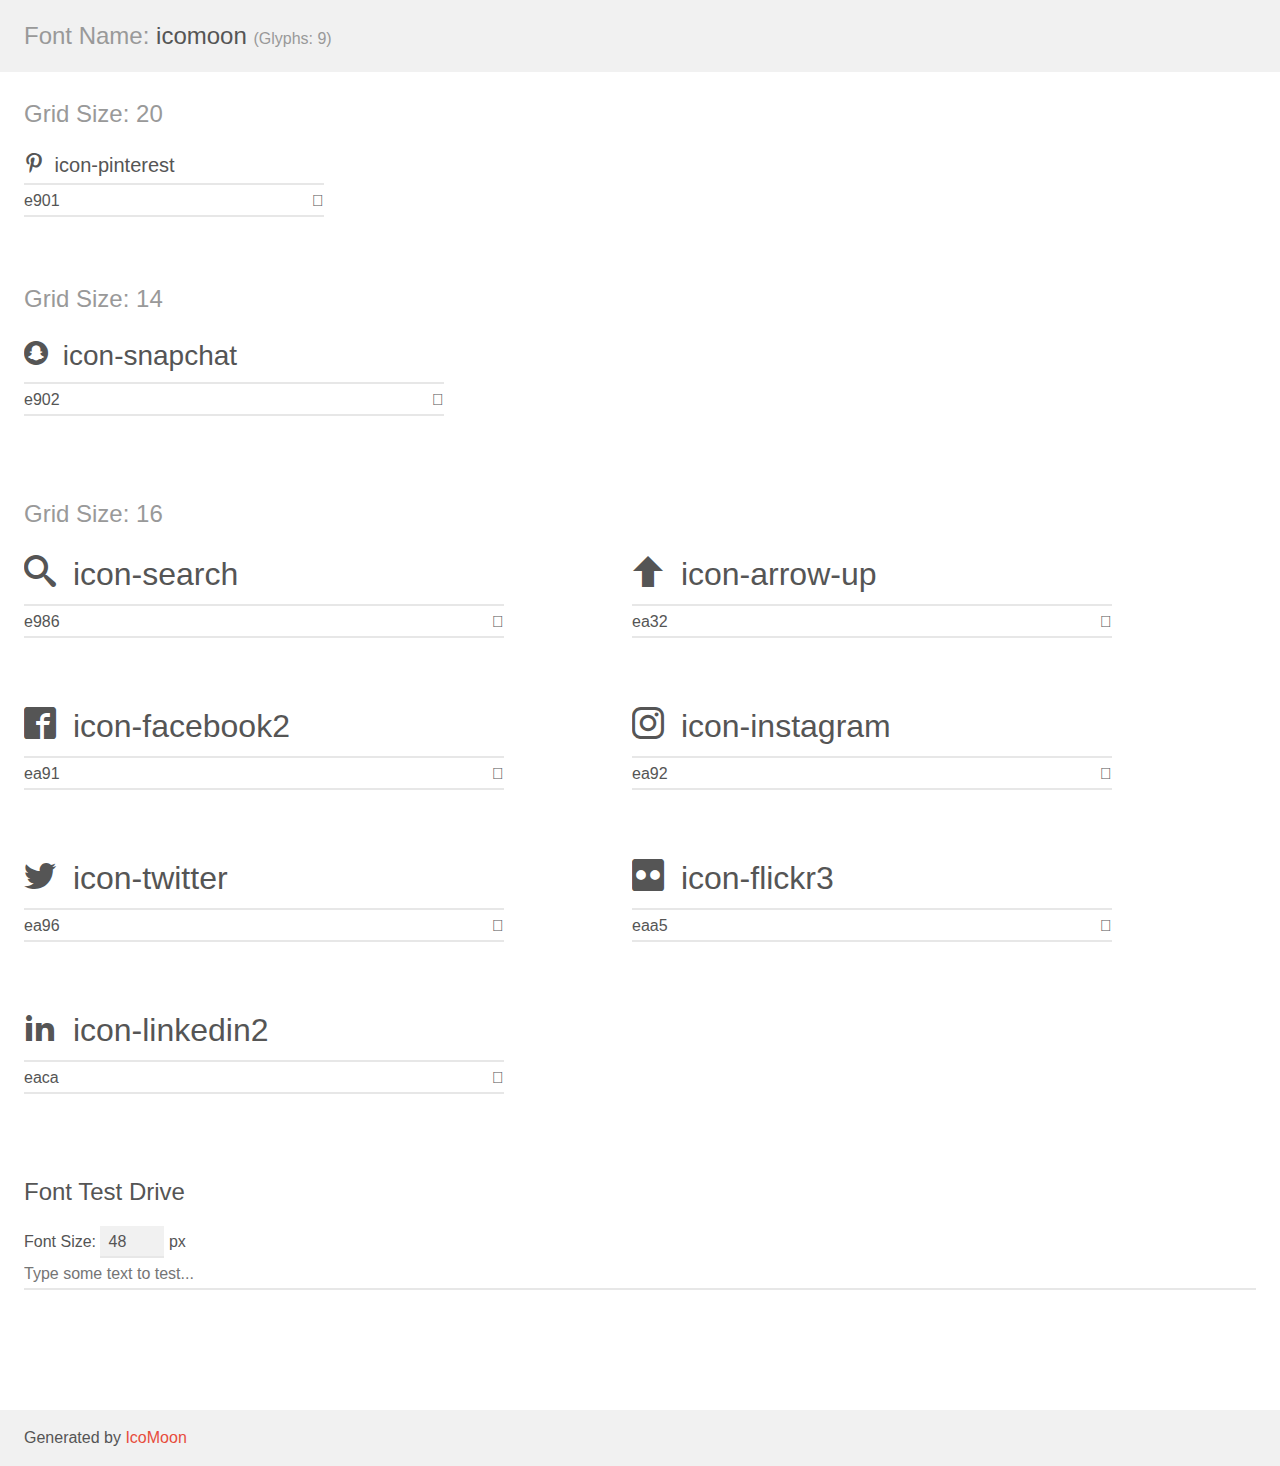
==== asects/icons/demo.html @ 74866194 "homework43" ====
<!doctype html>
<html>
<head>
    <meta charset="utf-8">
    <title>IcoMoon Demo</title>
    <meta name="description" content="An Icon Font Generated By IcoMoon.io">
    <meta name="viewport" content="width=device-width, initial-scale=1">
    <link rel="stylesheet" href="demo-files/demo.css">
    <link rel="stylesheet" href="style.css"></head>
<body>
    <div class="bgc1 clearfix">
        <h1 class="mhmm mvm"><span class="fgc1">Font Name:</span> icomoon <small class="fgc1">(Glyphs:&nbsp;9)</small></h1>
    </div>
    <div class="clearfix mhl ptl">
        <h1 class="mvm mtn fgc1">Grid Size: 20</h1>
        <div class="glyph fs1">
            <div class="clearfix bshadow0 pbs">
                <span class="icon-pinterest"></span>
                <span class="mls"> icon-pinterest</span>
            </div>
            <fieldset class="fs0 size1of1 clearfix hidden-false">
                <input type="text" readonly value="e901" class="unit size1of2" />
                <input type="text" maxlength="1" readonly value="&#xe901;" class="unitRight size1of2 talign-right" />
            </fieldset>
            <div class="fs0 bshadow0 clearfix hidden-true">
                <span class="unit pvs fgc1">liga: </span>
                <input type="text" readonly value="" class="liga unitRight" />
            </div>
        </div>
    </div>
    <div class="clearfix mhl ptl">
        <h1 class="mvm mtn fgc1">Grid Size: 14</h1>
        <div class="glyph fs2">
            <div class="clearfix bshadow0 pbs">
                <span class="icon-snapchat"></span>
                <span class="mls"> icon-snapchat</span>
            </div>
            <fieldset class="fs0 size1of1 clearfix hidden-false">
                <input type="text" readonly value="e902" class="unit size1of2" />
                <input type="text" maxlength="1" readonly value="&#xe902;" class="unitRight size1of2 talign-right" />
            </fieldset>
            <div class="fs0 bshadow0 clearfix hidden-true">
                <span class="unit pvs fgc1">liga: </span>
                <input type="text" readonly value="" class="liga unitRight" />
            </div>
        </div>
    </div>
    <div class="clearfix mhl ptl">
        <h1 class="mvm mtn fgc1">Grid Size: 16</h1>
        <div class="glyph fs3">
            <div class="clearfix bshadow0 pbs">
                <span class="icon-search"></span>
                <span class="mls"> icon-search</span>
            </div>
            <fieldset class="fs0 size1of1 clearfix hidden-false">
                <input type="text" readonly value="e986" class="unit size1of2" />
                <input type="text" maxlength="1" readonly value="&#xe986;" class="unitRight size1of2 talign-right" />
            </fieldset>
            <div class="fs0 bshadow0 clearfix hidden-true">
                <span class="unit pvs fgc1">liga: </span>
                <input type="text" readonly value="search, magnifier" class="liga unitRight" />
            </div>
        </div>
        <div class="glyph fs3">
            <div class="clearfix bshadow0 pbs">
                <span class="icon-arrow-up"></span>
                <span class="mls"> icon-arrow-up</span>
            </div>
            <fieldset class="fs0 size1of1 clearfix hidden-false">
                <input type="text" readonly value="ea32" class="unit size1of2" />
                <input type="text" maxlength="1" readonly value="&#xea32;" class="unitRight size1of2 talign-right" />
            </fieldset>
            <div class="fs0 bshadow0 clearfix hidden-true">
                <span class="unit pvs fgc1">liga: </span>
                <input type="text" readonly value="arrow-up, up" class="liga unitRight" />
            </div>
        </div>
        <div class="glyph fs3">
            <div class="clearfix bshadow0 pbs">
                <span class="icon-facebook2"></span>
                <span class="mls"> icon-facebook2</span>
            </div>
            <fieldset class="fs0 size1of1 clearfix hidden-false">
                <input type="text" readonly value="ea91" class="unit size1of2" />
                <input type="text" maxlength="1" readonly value="&#xea91;" class="unitRight size1of2 talign-right" />
            </fieldset>
            <div class="fs0 bshadow0 clearfix hidden-true">
                <span class="unit pvs fgc1">liga: </span>
                <input type="text" readonly value="facebook2, brand11" class="liga unitRight" />
            </div>
        </div>
        <div class="glyph fs3">
            <div class="clearfix bshadow0 pbs">
                <span class="icon-instagram"></span>
                <span class="mls"> icon-instagram</span>
            </div>
            <fieldset class="fs0 size1of1 clearfix hidden-false">
                <input type="text" readonly value="ea92" class="unit size1of2" />
                <input type="text" maxlength="1" readonly value="&#xea92;" class="unitRight size1of2 talign-right" />
            </fieldset>
            <div class="fs0 bshadow0 clearfix hidden-true">
                <span class="unit pvs fgc1">liga: </span>
                <input type="text" readonly value="instagram, brand12" class="liga unitRight" />
            </div>
        </div>
        <div class="glyph fs3">
            <div class="clearfix bshadow0 pbs">
                <span class="icon-twitter"></span>
                <span class="mls"> icon-twitter</span>
            </div>
            <fieldset class="fs0 size1of1 clearfix hidden-false">
                <input type="text" readonly value="ea96" class="unit size1of2" />
                <input type="text" maxlength="1" readonly value="&#xea96;" class="unitRight size1of2 talign-right" />
            </fieldset>
            <div class="fs0 bshadow0 clearfix hidden-true">
                <span class="unit pvs fgc1">liga: </span>
                <input type="text" readonly value="twitter, brand16" class="liga unitRight" />
            </div>
        </div>
        <div class="glyph fs3">
            <div class="clearfix bshadow0 pbs">
                <span class="icon-flickr3"></span>
                <span class="mls"> icon-flickr3</span>
            </div>
            <fieldset class="fs0 size1of1 clearfix hidden-false">
                <input type="text" readonly value="eaa5" class="unit size1of2" />
                <input type="text" maxlength="1" readonly value="&#xeaa5;" class="unitRight size1of2 talign-right" />
            </fieldset>
            <div class="fs0 bshadow0 clearfix hidden-true">
                <span class="unit pvs fgc1">liga: </span>
                <input type="text" readonly value="flickr3, brand29" class="liga unitRight" />
            </div>
        </div>
        <div class="glyph fs3">
            <div class="clearfix bshadow0 pbs">
                <span class="icon-linkedin2"></span>
                <span class="mls"> icon-linkedin2</span>
            </div>
            <fieldset class="fs0 size1of1 clearfix hidden-false">
                <input type="text" readonly value="eaca" class="unit size1of2" />
                <input type="text" maxlength="1" readonly value="&#xeaca;" class="unitRight size1of2 talign-right" />
            </fieldset>
            <div class="fs0 bshadow0 clearfix hidden-true">
                <span class="unit pvs fgc1">liga: </span>
                <input type="text" readonly value="linkedin2, brand65" class="liga unitRight" />
            </div>
        </div>
    </div>

    <!--[if gt IE 8]><!-->
    <div class="mhl clearfix mbl">
        <h1>Font Test Drive</h1>
        <label>
            Font Size: <input id="fontSize" type="number" class="textbox0 mbm"
            min="8" value="48" />
            px
        </label>
        <input id="testText" type="text" class="phl size1of1 mvl"
        placeholder="Type some text to test..." value=""/>
        <div id="testDrive" class="icon-" style="font-family: icomoon">&nbsp;
        </div>
    </div>
    <!--<![endif]-->
    <div class="bgc1 clearfix">
        <p class="mhl">Generated by <a href="https://icomoon.io/app">IcoMoon</a></p>
    </div>

    <script src="demo-files/demo.js"></script>
</body>
</html>
---- asects/icons/demo-files/demo.css ----
body {
  padding: 0;
  margin: 0;
  font-family: sans-serif;
  font-size: 1em;
  line-height: 1.5;
  color: #555;
  background: #fff;
}
h1 {
  font-size: 1.5em;
  font-weight: normal;
}
small {
  font-size: .66666667em;
}
a {
  color: #e74c3c;
  text-decoration: none;
}
a:hover, a:focus {
  box-shadow: 0 1px #e74c3c;
}
.bshadow0, input {
  box-shadow: inset 0 -2px #e7e7e7;
}
input:hover {
  box-shadow: inset 0 -2px #ccc;
}
input, fieldset {
  font-family: sans-serif;
  font-size: 1em;
  margin: 0;
  padding: 0;
  border: 0;
}
input {
  color: inherit;
  line-height: 1.5;
  height: 1.5em;
  padding: .25em 0;
}
input:focus {
  outline: none;
  box-shadow: inset 0 -2px #449fdb;
}
.glyph {
  font-size: 16px;
  width: 15em;
  padding-bottom: 1em;
  margin-right: 4em;
  margin-bottom: 1em;
  float: left;
  overflow: hidden;
}
.liga {
  width: 80%;
  width: calc(100% - 2.5em);
}
.talign-right {
  text-align: right;
}
.talign-center {
  text-align: center;
}
.bgc1 {
  background: #f1f1f1;
}
.fgc1 {
  color: #999;
}
.fgc0 {
  color: #000;
}
p {
  margin-top: 1em;
  margin-bottom: 1em;
}
.mvm {
  margin-top: .75em;
  margin-bottom: .75em;
}
.mtn {
  margin-top: 0;
}
.mtl, .mal {
  margin-top: 1.5em;
}
.mbl, .mal {
  margin-bottom: 1.5em;
}
.mal, .mhl {
  margin-left: 1.5em;
  margin-right: 1.5em;
}
.mhmm {
  margin-left: 1em;
  margin-right: 1em;
}
.mls {
  margin-left: .25em;
}
.ptl {
  padding-top: 1.5em;
}
.pbs, .pvs {
  padding-bottom: .25em;
}
.pvs, .pts {
  padding-top: .25em;
}
.unit {
  float: left;
}
.unitRight {
  float: right;
}
.size1of2 {
  width: 50%;
}
.size1of1 {
  width: 100%;
}
.clearfix:before, .clearfix:after {
  content: " ";
  display: table;
}
.clearfix:after {
  clear: both;
}
.hidden-true {
  display: none;
}
.textbox0 {
  width: 3em;
  background: #f1f1f1;
  padding: .25em .5em;
  line-height: 1.5;
  height: 1.5em;
}
#testDrive {
  display: block;
  padding-top: 24px;
  line-height: 1.5;
}
.fs0 {
  font-size: 16px;
}
.fs1 {
  font-size: 20px;
}
.fs2 {
  font-size: 28px;
}
.fs3 {
  font-size: 32px;
}
---- asects/icons/style.css ----
@font-face {
  font-family: 'icomoon';
  src:  url('fonts/icomoon.eot?3r41i3');
  src:  url('fonts/icomoon.eot?3r41i3#iefix') format('embedded-opentype'),
    url('fonts/icomoon.ttf?3r41i3') format('truetype'),
    url('fonts/icomoon.woff?3r41i3') format('woff'),
    url('fonts/icomoon.svg?3r41i3#icomoon') format('svg');
  font-weight: normal;
  font-style: normal;
  font-display: block;
}

[class^="icon-"], [class*=" icon-"] {
  /* use !important to prevent issues with browser extensions that change fonts */
  font-family: 'icomoon' !important;
  speak: never;
  font-style: normal;
  font-weight: normal;
  font-variant: normal;
  text-transform: none;
  line-height: 1;

  /* Better Font Rendering =========== */
  -webkit-font-smoothing: antialiased;
  -moz-osx-font-smoothing: grayscale;
}

.icon-pinterest:before {
  content: "\e901";
}
.icon-snapchat:before {
  content: "\e902";
}
.icon-search:before {
  content: "\e986";
}
.icon-arrow-up:before {
  content: "\ea32";
}
.icon-facebook2:before {
  content: "\ea91";
}
.icon-instagram:before {
  content: "\ea92";
}
.icon-twitter:before {
  content: "\ea96";
}
.icon-flickr3:before {
  content: "\eaa5";
}
.icon-linkedin2:before {
  content: "\eaca";
}
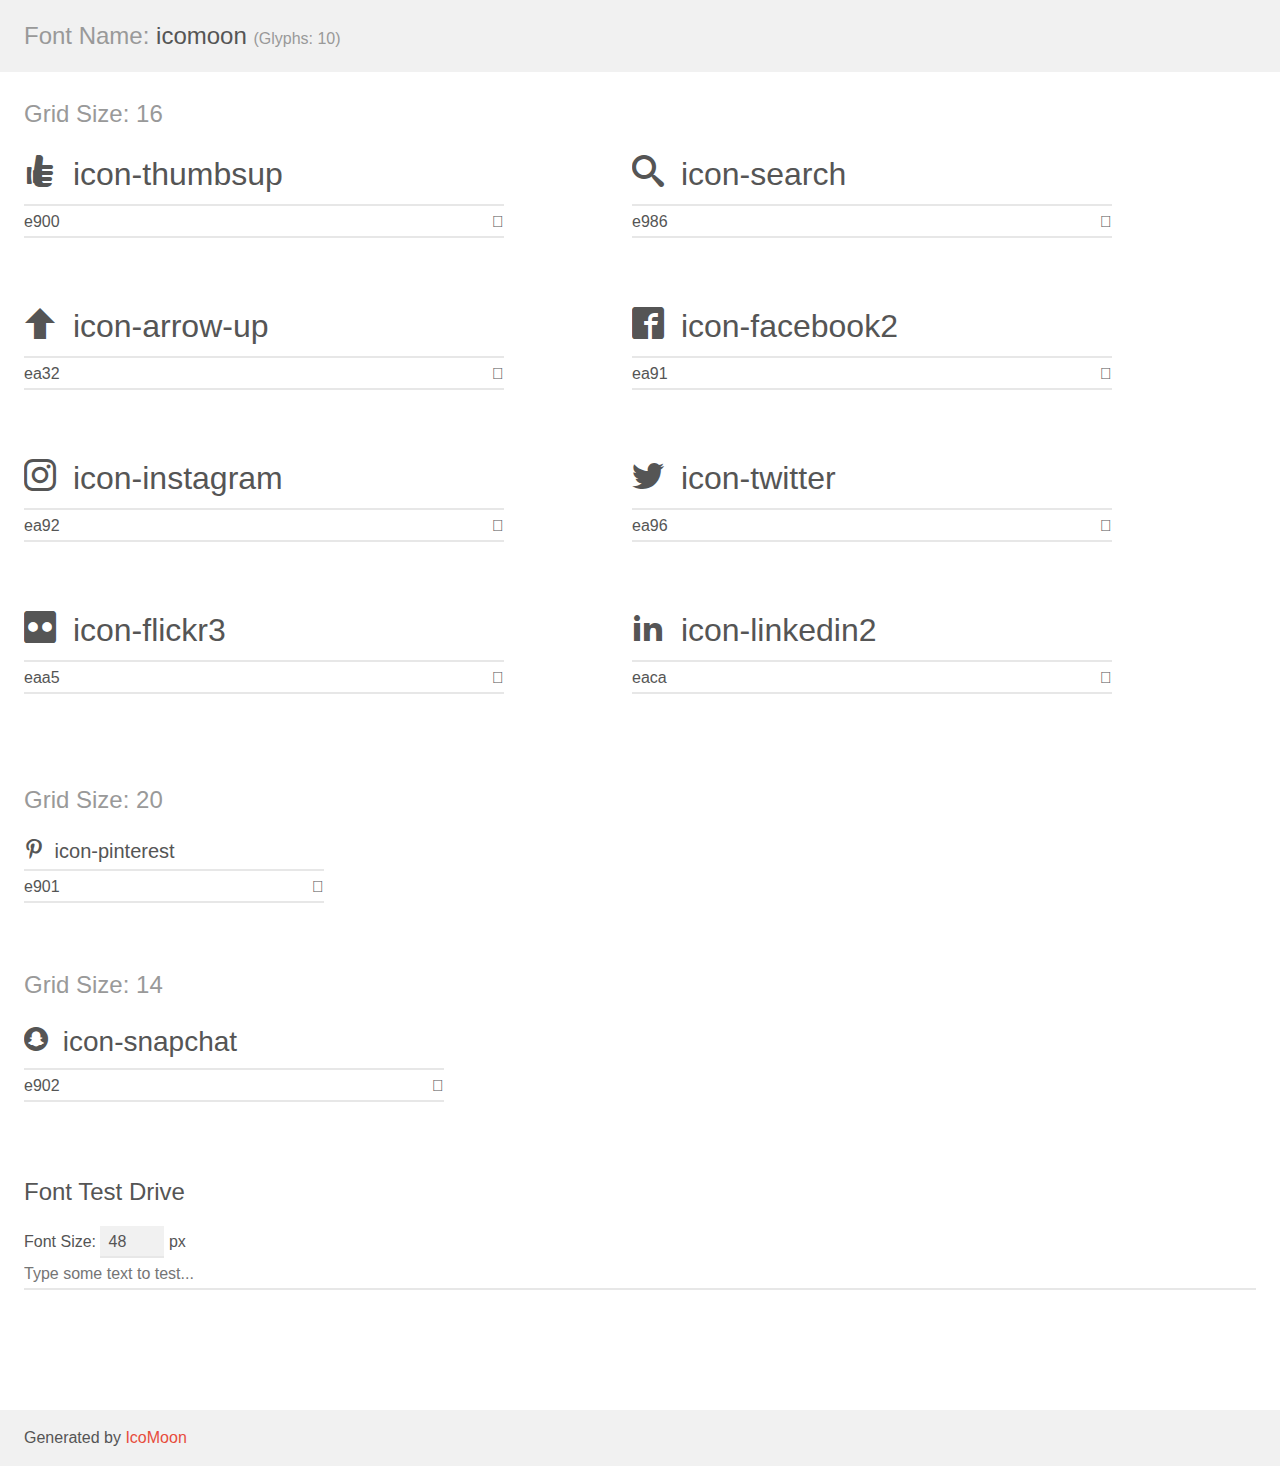
==== commit f371eaf9: "homework43" ====
--- a/asects/icons/demo.html
+++ b/asects/icons/demo.html
@@ -9,11 +9,126 @@
     <link rel="stylesheet" href="style.css"></head>
 <body>
     <div class="bgc1 clearfix">
-        <h1 class="mhmm mvm"><span class="fgc1">Font Name:</span> icomoon <small class="fgc1">(Glyphs:&nbsp;9)</small></h1>
+        <h1 class="mhmm mvm"><span class="fgc1">Font Name:</span> icomoon <small class="fgc1">(Glyphs:&nbsp;10)</small></h1>
+    </div>
+    <div class="clearfix mhl ptl">
+        <h1 class="mvm mtn fgc1">Grid Size: 16</h1>
+        <div class="glyph fs1">
+            <div class="clearfix bshadow0 pbs">
+                <span class="icon-thumbsup"></span>
+                <span class="mls"> icon-thumbsup</span>
+            </div>
+            <fieldset class="fs0 size1of1 clearfix hidden-false">
+                <input type="text" readonly value="e900" class="unit size1of2" />
+                <input type="text" maxlength="1" readonly value="&#xe900;" class="unitRight size1of2 talign-right" />
+            </fieldset>
+            <div class="fs0 bshadow0 clearfix hidden-true">
+                <span class="unit pvs fgc1">liga: </span>
+                <input type="text" readonly value="" class="liga unitRight" />
+            </div>
+        </div>
+        <div class="glyph fs1">
+            <div class="clearfix bshadow0 pbs">
+                <span class="icon-search"></span>
+                <span class="mls"> icon-search</span>
+            </div>
+            <fieldset class="fs0 size1of1 clearfix hidden-false">
+                <input type="text" readonly value="e986" class="unit size1of2" />
+                <input type="text" maxlength="1" readonly value="&#xe986;" class="unitRight size1of2 talign-right" />
+            </fieldset>
+            <div class="fs0 bshadow0 clearfix hidden-true">
+                <span class="unit pvs fgc1">liga: </span>
+                <input type="text" readonly value="search, magnifier" class="liga unitRight" />
+            </div>
+        </div>
+        <div class="glyph fs1">
+            <div class="clearfix bshadow0 pbs">
+                <span class="icon-arrow-up"></span>
+                <span class="mls"> icon-arrow-up</span>
+            </div>
+            <fieldset class="fs0 size1of1 clearfix hidden-false">
+                <input type="text" readonly value="ea32" class="unit size1of2" />
+                <input type="text" maxlength="1" readonly value="&#xea32;" class="unitRight size1of2 talign-right" />
+            </fieldset>
+            <div class="fs0 bshadow0 clearfix hidden-true">
+                <span class="unit pvs fgc1">liga: </span>
+                <input type="text" readonly value="arrow-up, up" class="liga unitRight" />
+            </div>
+        </div>
+        <div class="glyph fs1">
+            <div class="clearfix bshadow0 pbs">
+                <span class="icon-facebook2"></span>
+                <span class="mls"> icon-facebook2</span>
+            </div>
+            <fieldset class="fs0 size1of1 clearfix hidden-false">
+                <input type="text" readonly value="ea91" class="unit size1of2" />
+                <input type="text" maxlength="1" readonly value="&#xea91;" class="unitRight size1of2 talign-right" />
+            </fieldset>
+            <div class="fs0 bshadow0 clearfix hidden-true">
+                <span class="unit pvs fgc1">liga: </span>
+                <input type="text" readonly value="facebook2, brand11" class="liga unitRight" />
+            </div>
+        </div>
+        <div class="glyph fs1">
+            <div class="clearfix bshadow0 pbs">
+                <span class="icon-instagram"></span>
+                <span class="mls"> icon-instagram</span>
+            </div>
+            <fieldset class="fs0 size1of1 clearfix hidden-false">
+                <input type="text" readonly value="ea92" class="unit size1of2" />
+                <input type="text" maxlength="1" readonly value="&#xea92;" class="unitRight size1of2 talign-right" />
+            </fieldset>
+            <div class="fs0 bshadow0 clearfix hidden-true">
+                <span class="unit pvs fgc1">liga: </span>
+                <input type="text" readonly value="instagram, brand12" class="liga unitRight" />
+            </div>
+        </div>
+        <div class="glyph fs1">
+            <div class="clearfix bshadow0 pbs">
+                <span class="icon-twitter"></span>
+                <span class="mls"> icon-twitter</span>
+            </div>
+            <fieldset class="fs0 size1of1 clearfix hidden-false">
+                <input type="text" readonly value="ea96" class="unit size1of2" />
+                <input type="text" maxlength="1" readonly value="&#xea96;" class="unitRight size1of2 talign-right" />
+            </fieldset>
+            <div class="fs0 bshadow0 clearfix hidden-true">
+                <span class="unit pvs fgc1">liga: </span>
+                <input type="text" readonly value="twitter, brand16" class="liga unitRight" />
+            </div>
+        </div>
+        <div class="glyph fs1">
+            <div class="clearfix bshadow0 pbs">
+                <span class="icon-flickr3"></span>
+                <span class="mls"> icon-flickr3</span>
+            </div>
+            <fieldset class="fs0 size1of1 clearfix hidden-false">
+                <input type="text" readonly value="eaa5" class="unit size1of2" />
+                <input type="text" maxlength="1" readonly value="&#xeaa5;" class="unitRight size1of2 talign-right" />
+            </fieldset>
+            <div class="fs0 bshadow0 clearfix hidden-true">
+                <span class="unit pvs fgc1">liga: </span>
+                <input type="text" readonly value="flickr3, brand29" class="liga unitRight" />
+            </div>
+        </div>
+        <div class="glyph fs1">
+            <div class="clearfix bshadow0 pbs">
+                <span class="icon-linkedin2"></span>
+                <span class="mls"> icon-linkedin2</span>
+            </div>
+            <fieldset class="fs0 size1of1 clearfix hidden-false">
+                <input type="text" readonly value="eaca" class="unit size1of2" />
+                <input type="text" maxlength="1" readonly value="&#xeaca;" class="unitRight size1of2 talign-right" />
+            </fieldset>
+            <div class="fs0 bshadow0 clearfix hidden-true">
+                <span class="unit pvs fgc1">liga: </span>
+                <input type="text" readonly value="linkedin2, brand65" class="liga unitRight" />
+            </div>
+        </div>
     </div>
     <div class="clearfix mhl ptl">
         <h1 class="mvm mtn fgc1">Grid Size: 20</h1>
-        <div class="glyph fs1">
+        <div class="glyph fs2">
             <div class="clearfix bshadow0 pbs">
                 <span class="icon-pinterest"></span>
                 <span class="mls"> icon-pinterest</span>
@@ -30,7 +145,7 @@
     </div>
     <div class="clearfix mhl ptl">
         <h1 class="mvm mtn fgc1">Grid Size: 14</h1>
-        <div class="glyph fs2">
+        <div class="glyph fs3">
             <div class="clearfix bshadow0 pbs">
                 <span class="icon-snapchat"></span>
                 <span class="mls"> icon-snapchat</span>
@@ -42,107 +157,6 @@
             <div class="fs0 bshadow0 clearfix hidden-true">
                 <span class="unit pvs fgc1">liga: </span>
                 <input type="text" readonly value="" class="liga unitRight" />
-            </div>
-        </div>
-    </div>
-    <div class="clearfix mhl ptl">
-        <h1 class="mvm mtn fgc1">Grid Size: 16</h1>
-        <div class="glyph fs3">
-            <div class="clearfix bshadow0 pbs">
-                <span class="icon-search"></span>
-                <span class="mls"> icon-search</span>
-            </div>
-            <fieldset class="fs0 size1of1 clearfix hidden-false">
-                <input type="text" readonly value="e986" class="unit size1of2" />
-                <input type="text" maxlength="1" readonly value="&#xe986;" class="unitRight size1of2 talign-right" />
-            </fieldset>
-            <div class="fs0 bshadow0 clearfix hidden-true">
-                <span class="unit pvs fgc1">liga: </span>
-                <input type="text" readonly value="search, magnifier" class="liga unitRight" />
-            </div>
-        </div>
-        <div class="glyph fs3">
-            <div class="clearfix bshadow0 pbs">
-                <span class="icon-arrow-up"></span>
-                <span class="mls"> icon-arrow-up</span>
-            </div>
-            <fieldset class="fs0 size1of1 clearfix hidden-false">
-                <input type="text" readonly value="ea32" class="unit size1of2" />
-                <input type="text" maxlength="1" readonly value="&#xea32;" class="unitRight size1of2 talign-right" />
-            </fieldset>
-            <div class="fs0 bshadow0 clearfix hidden-true">
-                <span class="unit pvs fgc1">liga: </span>
-                <input type="text" readonly value="arrow-up, up" class="liga unitRight" />
-            </div>
-        </div>
-        <div class="glyph fs3">
-            <div class="clearfix bshadow0 pbs">
-                <span class="icon-facebook2"></span>
-                <span class="mls"> icon-facebook2</span>
-            </div>
-            <fieldset class="fs0 size1of1 clearfix hidden-false">
-                <input type="text" readonly value="ea91" class="unit size1of2" />
-                <input type="text" maxlength="1" readonly value="&#xea91;" class="unitRight size1of2 talign-right" />
-            </fieldset>
-            <div class="fs0 bshadow0 clearfix hidden-true">
-                <span class="unit pvs fgc1">liga: </span>
-                <input type="text" readonly value="facebook2, brand11" class="liga unitRight" />
-            </div>
-        </div>
-        <div class="glyph fs3">
-            <div class="clearfix bshadow0 pbs">
-                <span class="icon-instagram"></span>
-                <span class="mls"> icon-instagram</span>
-            </div>
-            <fieldset class="fs0 size1of1 clearfix hidden-false">
-                <input type="text" readonly value="ea92" class="unit size1of2" />
-                <input type="text" maxlength="1" readonly value="&#xea92;" class="unitRight size1of2 talign-right" />
-            </fieldset>
-            <div class="fs0 bshadow0 clearfix hidden-true">
-                <span class="unit pvs fgc1">liga: </span>
-                <input type="text" readonly value="instagram, brand12" class="liga unitRight" />
-            </div>
-        </div>
-        <div class="glyph fs3">
-            <div class="clearfix bshadow0 pbs">
-                <span class="icon-twitter"></span>
-                <span class="mls"> icon-twitter</span>
-            </div>
-            <fieldset class="fs0 size1of1 clearfix hidden-false">
-                <input type="text" readonly value="ea96" class="unit size1of2" />
-                <input type="text" maxlength="1" readonly value="&#xea96;" class="unitRight size1of2 talign-right" />
-            </fieldset>
-            <div class="fs0 bshadow0 clearfix hidden-true">
-                <span class="unit pvs fgc1">liga: </span>
-                <input type="text" readonly value="twitter, brand16" class="liga unitRight" />
-            </div>
-        </div>
-        <div class="glyph fs3">
-            <div class="clearfix bshadow0 pbs">
-                <span class="icon-flickr3"></span>
-                <span class="mls"> icon-flickr3</span>
-            </div>
-            <fieldset class="fs0 size1of1 clearfix hidden-false">
-                <input type="text" readonly value="eaa5" class="unit size1of2" />
-                <input type="text" maxlength="1" readonly value="&#xeaa5;" class="unitRight size1of2 talign-right" />
-            </fieldset>
-            <div class="fs0 bshadow0 clearfix hidden-true">
-                <span class="unit pvs fgc1">liga: </span>
-                <input type="text" readonly value="flickr3, brand29" class="liga unitRight" />
-            </div>
-        </div>
-        <div class="glyph fs3">
-            <div class="clearfix bshadow0 pbs">
-                <span class="icon-linkedin2"></span>
-                <span class="mls"> icon-linkedin2</span>
-            </div>
-            <fieldset class="fs0 size1of1 clearfix hidden-false">
-                <input type="text" readonly value="eaca" class="unit size1of2" />
-                <input type="text" maxlength="1" readonly value="&#xeaca;" class="unitRight size1of2 talign-right" />
-            </fieldset>
-            <div class="fs0 bshadow0 clearfix hidden-true">
-                <span class="unit pvs fgc1">liga: </span>
-                <input type="text" readonly value="linkedin2, brand65" class="liga unitRight" />
             </div>
         </div>
     </div>
--- a/asects/icons/demo-files/demo.css
+++ b/asects/icons/demo-files/demo.css
@@ -147,12 +147,12 @@
   font-size: 16px;
 }
 .fs1 {
+  font-size: 32px;
+}
+.fs2 {
   font-size: 20px;
 }
-.fs2 {
+.fs3 {
   font-size: 28px;
 }
-.fs3 {
-  font-size: 32px;
-}
 
--- a/asects/icons/style.css
+++ b/asects/icons/style.css
@@ -1,10 +1,10 @@
 @font-face {
   font-family: 'icomoon';
-  src:  url('fonts/icomoon.eot?3r41i3');
-  src:  url('fonts/icomoon.eot?3r41i3#iefix') format('embedded-opentype'),
-    url('fonts/icomoon.ttf?3r41i3') format('truetype'),
-    url('fonts/icomoon.woff?3r41i3') format('woff'),
-    url('fonts/icomoon.svg?3r41i3#icomoon') format('svg');
+  src:  url('fonts/icomoon.eot?ueepty');
+  src:  url('fonts/icomoon.eot?ueepty#iefix') format('embedded-opentype'),
+    url('fonts/icomoon.ttf?ueepty') format('truetype'),
+    url('fonts/icomoon.woff?ueepty') format('woff'),
+    url('fonts/icomoon.svg?ueepty#icomoon') format('svg');
   font-weight: normal;
   font-style: normal;
   font-display: block;
@@ -25,11 +25,8 @@
   -moz-osx-font-smoothing: grayscale;
 }
 
-.icon-pinterest:before {
-  content: "\e901";
-}
-.icon-snapchat:before {
-  content: "\e902";
+.icon-thumbsup:before {
+  content: "\e900";
 }
 .icon-search:before {
   content: "\e986";
@@ -52,3 +49,9 @@
 .icon-linkedin2:before {
   content: "\eaca";
 }
+.icon-pinterest:before {
+  content: "\e901";
+}
+.icon-snapchat:before {
+  content: "\e902";
+}
